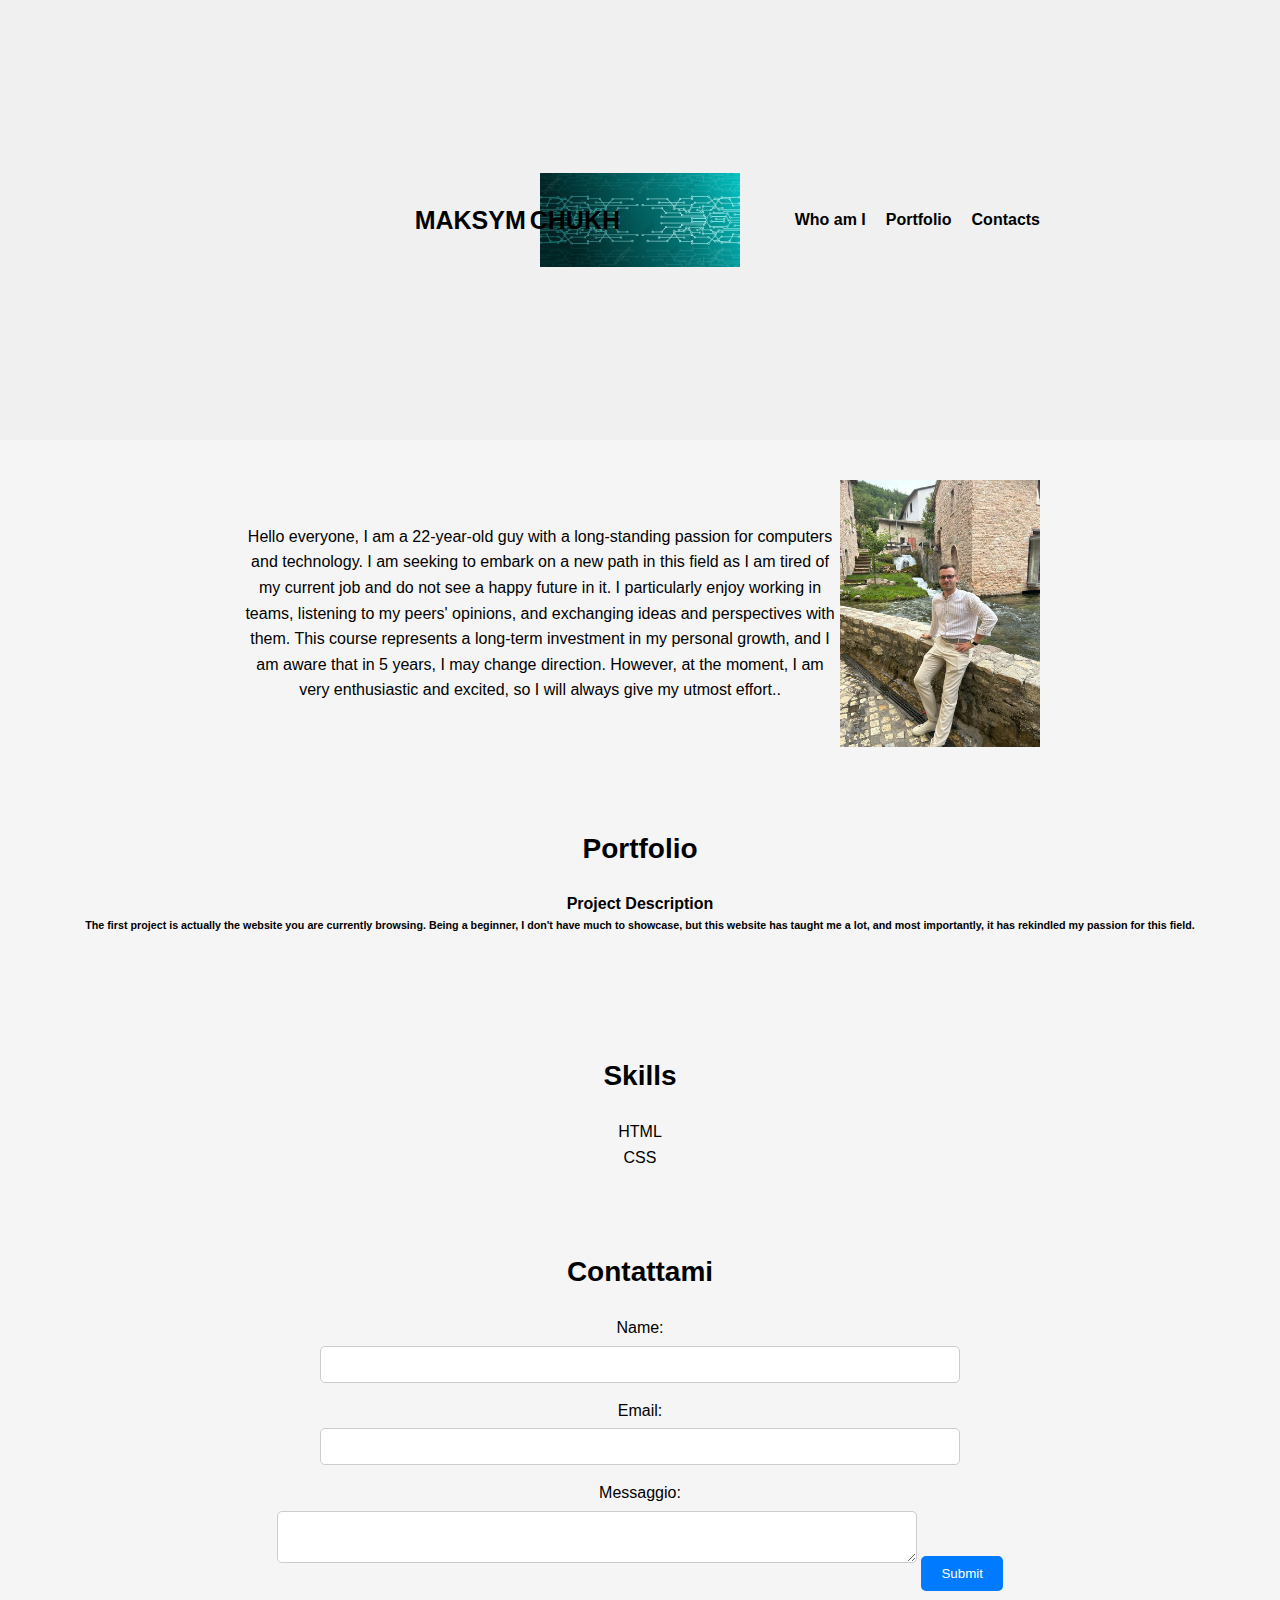
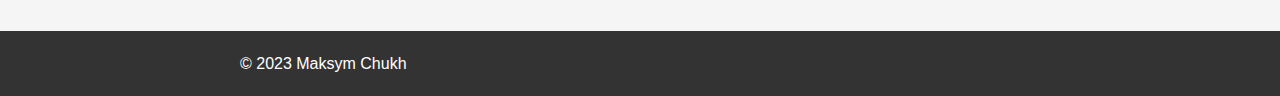
==== index.html @ 8a74eaff "First commit" ====
<!DOCTYPE html>
<html lang="en">

<head>
    <meta charset="UTF-8">
    <meta name="viewport" content="width=device-width, initial-scale=1.0">
    <meta property="og:title" content="Il Mio Sito Personale">
    <meta property="og:description" content="Descrizione breve di chi sono e cosa faccio">
    <meta property="og:image" content="immagine.jpg">
    <meta property="og:url" content="https://www.tuosito.com">
    <title>Maksym Chukh</title>
    <link rel="stylesheet" href="style.css">
</head>

<body>
    <header>
        <nav>
            <div class="container">
               <style>
                    .container {
                        display: flex;
                        align-items: center;
                    }
            
                    .scritta {
                        font-size: 24px;
                        margin: 0 2px; /* Aggiunge uno spazio tra le scritte */
                        transition: transform 0.3s;
                        color: black;
                    }

            
                    .container:hover .scritta:nth-child(1) {
                        transform: translateX(-15px); /* Allontana la prima scritta a sinistra */
                    }
            
                    .container:hover .scritta:nth-child(2) {
                        transform: translateX(15px); /* Allontana la seconda scritta a destra */
                    }
                
                </style>
            <body>
                <div class="container">
                    <div class="scritta"><h1>MAKSYM</h1></div>
                    <div class="scritta"><h1>CHUKH</h1></div>
                </div>
            </body>
                <ul>
                    <li><a href="about">Who am I</a></li>
                    <li><a href="#portfolio">Portfolio</a></li>
                    <li><a href="#contact">Contacts</a></li>
                </ul>
            </div>
        </nav>
     </header>

    <section id="about" class="section">
        <div class="container">
            
            <p>Hello everyone,

                I am a 22-year-old guy with a long-standing passion for computers and technology.
                I am seeking to embark on a new path in this field as I am tired of my current job
                and do not see a happy future in it. I particularly enjoy working in teams, listening
                to my peers' opinions, and exchanging ideas and perspectives with them. This course
                represents a long-term investment in my personal growth, and I am aware that in 5 years,
                I may change direction. However, at the moment, I am very enthusiastic and excited,
                so I will always give my utmost effort..</p>
            <img id="mia-foto" src="assents/img/1242f5a3-43b1-486f-93fe-9b88b34bbaa5.JPG" alt="I am">
        </div>
    </section>

    <section id="portfolio" class="section">
        
            <h2>Portfolio</h2>
            <div class="portfolio-item">
                <link src="https://github.com/MakGhost7" alt="Progetto 1">
                <h4>
                    <p>Project Description</p>
                </h4>
                <h6>
                    <p>The first project is actually the website you are currently browsing.
                        Being a beginner, I don't have much to showcase, but this website has taught me a lot, and most
                        importantly, it has rekindled my passion for this field.</p>
                </h6>
            </div>

        </div>
    </section>

    <section id="skills" class="section">
       
            <h2>Skills</h2>
            <ul>
                <li>HTML</li>
                <li>CSS</li>
            </ul>
        </div>
    </section>

    <section id="contact" class="section">
            <h2>Contattami</h2>
            <form method="POST">
                <label for="name">Name:</label>
                <input type="text" id="name" name="name" required>

                <label for="email">Email:</label>
                <input type="email" id="email" name="email" required>
                
                <label for="message">Messaggio:</label>
                <textarea id="message" name="message" required></textarea>

                <button type="submit">Submit</button>
            </form>
        </div>
    </section>

    <footer>
        <div class="container">
            <p>&copy; 2023 Maksym Chukh</p>
        </div>
    </footer>
</body>

</html>
---- style.css ----
/* Reset dei margini e dei padding */
* {
    margin: 0;
    padding: 0;
    box-sizing: border-box;
}

/* Stile del corpo della pagina */
body {
    font-family: Arial, sans-serif;
    background-color: #f5f5f5;
    line-height: 1.6;
}

/* Stile dell'intestazione */
header {
    background-color: #ffffff;
    color: #fff;
    padding: 200px 0;
    
    
}
header {
    background-image: url('assents/img/7225c2b9d85e80a4bb251a64d6a68561.jpg');
    background-size: 200px; /* Adatta l'immagine per coprire l'intero elemento */
    background-position: center; /* Centra l'immagine nel suo contenitore */
    background-repeat: no-repeat; /* Impedisce la ripetizione dell'immagine */
    background-color: #f0f0f0; /* Colore di sfondo nel caso l'immagine non copra completamente l'elemento */
}


header .container {
    display: flex;
    justify-content: space-between;
    align-items: right;
}

header h1 {
    font-size: 25px;
}

header ul {
    list-style: none;
    display: flex;
}

header ul li {
    margin-right: 20px;
}

header ul li:last-child {
    margin-right: 0;
}

header ul li a {
    text-decoration: none;
    color: #000000;
    font-weight: bold;
}

/* Stile delle sezioni */
.section {
    padding: 40px 0;
    text-align: center;
}

.container {
    max-width: 800px;
    margin: 0 auto;
}

h2 {
    font-size: 28px;
    margin-bottom: 20px;
}


/* Stile del portfolio */
.portfolio-item {
    margin-bottom: 40px;
}

.portfolio-item img {
    max-width: 100%;
    height: auto;
}

/* Stile delle skills */
.skills ul {
    list-style: none;
}

.skills ul li {
    margin-bottom: 10px;
}

/* Stile del form di contatto */
form {
    text-align: center;
}

form label {
    display: block;
    margin-bottom: 5px;
}

form input,
form textarea {
    width: 50%;
    padding: 10px;
    margin-bottom: 15px;
    border: 1px solid #ccc;
    border-radius: 5px;
    
}

form button {
    background-color: #007bff;
    color: #fff;
    border: none;
    padding: 10px 20px;
    border-radius: 5px;
    cursor: pointer;
}

/* Stile del piè di pagina */
footer {
    background-color: #333;
    color: #fff;
    padding: 20px 0;
    text-align: center;
}

/* Stile dei link */
a {
    color: #007bff;
    text-decoration: none;
}

a:hover {
    text-decoration: underline;
}

.textLogo { 
    font-size: 24px;
    font-weight: bold;
    transition: transform 0.3s;
    display: inline-block;
}
  

/* Stile della foto homepage */

#mia-foto {

    width: 200px;
    height: auto;



}
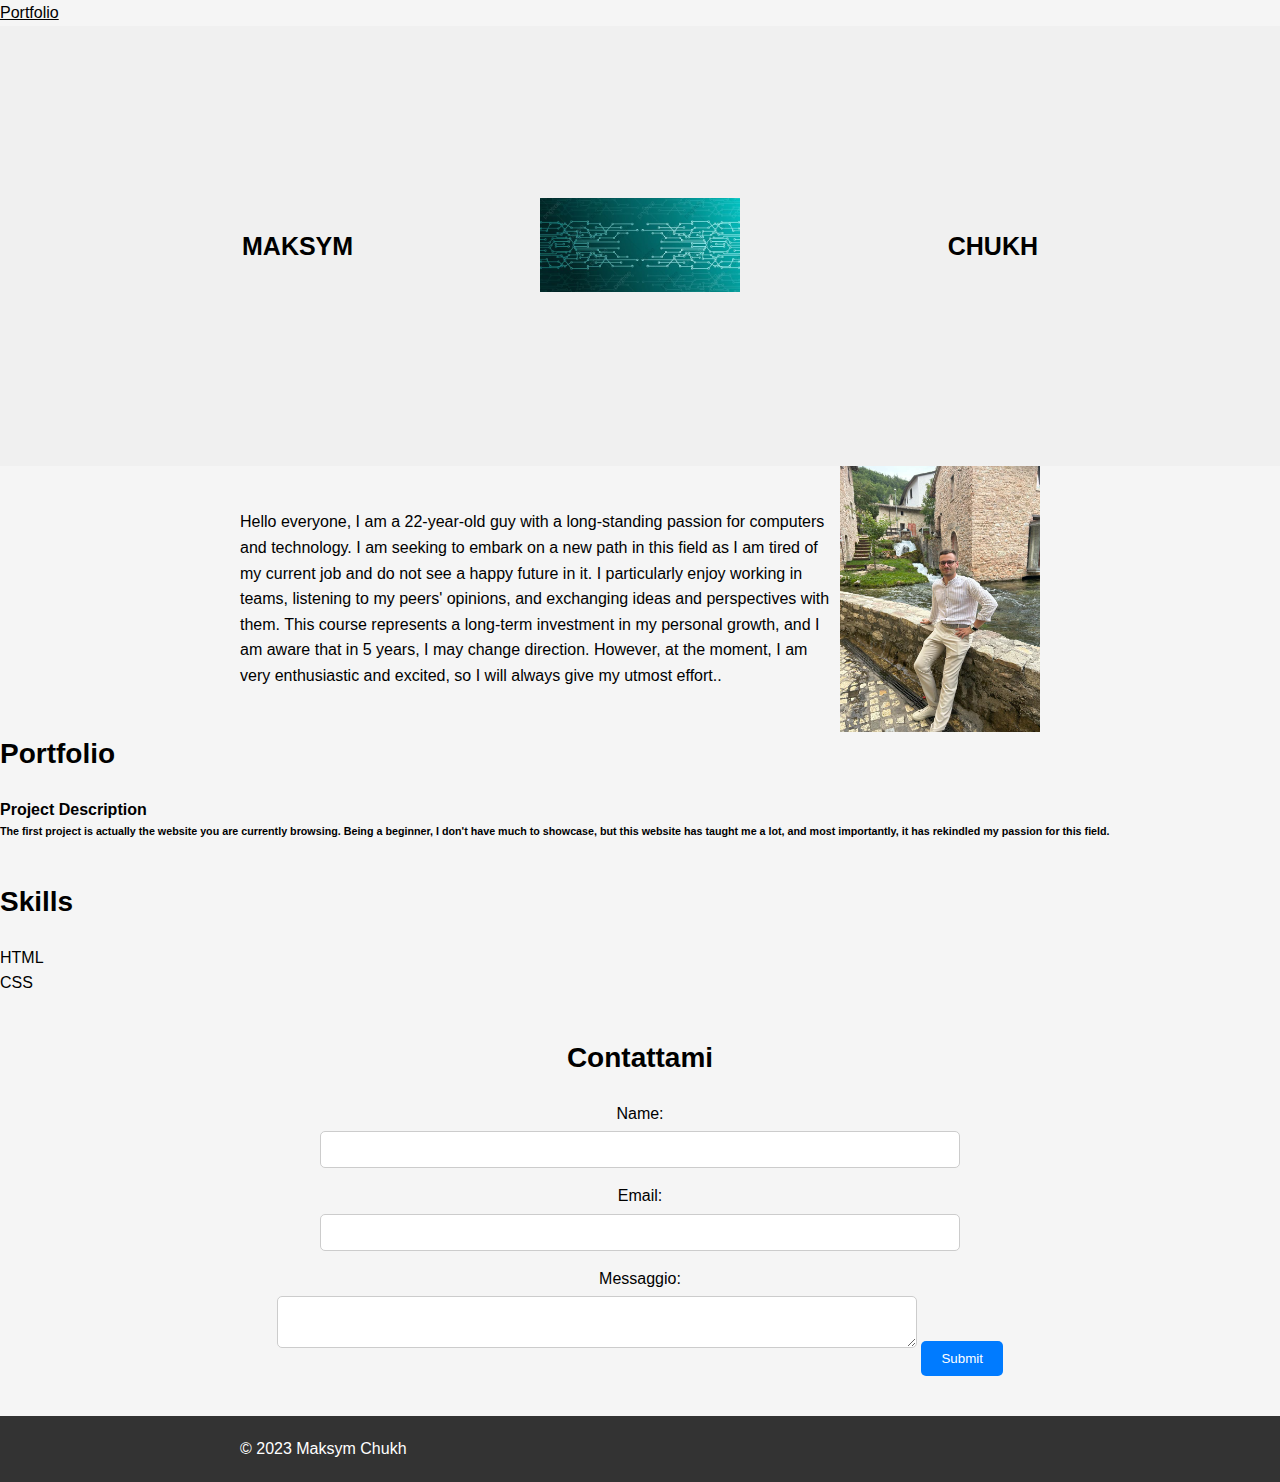
==== commit 04c3a4de: "fixed html" ====
--- a/index.html
+++ b/index.html
@@ -1,5 +1,31 @@
 <!DOCTYPE html>
 <html lang="en">
+
+<!-- TODO list 
+
+    Fare pagina curriculum
+    -mettere curriculum-
+    
+    Cambiare immagine
+    Modificare Immagine Bio
+   
+    
+
+
+
+
+
+
+
+
+
+
+
+    -->
+
+
+
+
 
 <head>
     <meta charset="UTF-8">
@@ -13,107 +39,81 @@
 </head>
 
 <body>
+    <a href="./portfolio/index.html" id="stile-link">Portfolio</a>
     <header>
         <nav>
             <div class="container">
-               <style>
-                    .container {
-                        display: flex;
-                        align-items: center;
-                    }
-            
-                    .scritta {
-                        font-size: 24px;
-                        margin: 0 2px; /* Aggiunge uno spazio tra le scritte */
-                        transition: transform 0.3s;
-                        color: black;
-                    }
-
-            
-                    .container:hover .scritta:nth-child(1) {
-                        transform: translateX(-15px); /* Allontana la prima scritta a sinistra */
-                    }
-            
-                    .container:hover .scritta:nth-child(2) {
-                        transform: translateX(15px); /* Allontana la seconda scritta a destra */
-                    }
-                
-                </style>
-            <body>
-                <div class="container">
-                    <div class="scritta"><h1>MAKSYM</h1></div>
-                    <div class="scritta"><h1>CHUKH</h1></div>
+                <div class="scritta">
+                    <h1>MAKSYM</h1>
                 </div>
-            </body>
-                <ul>
-                    <li><a href="about">Who am I</a></li>
-                    <li><a href="#portfolio">Portfolio</a></li>
-                    <li><a href="#contact">Contacts</a></li>
-                </ul>
+                <div class="scritta">
+                    <h1>CHUKH</h1>
+                </div>
             </div>
         </nav>
-     </header>
+    </header>
 
-    <section id="about" class="section">
-        <div class="container">
-            
-            <p>Hello everyone,
 
-                I am a 22-year-old guy with a long-standing passion for computers and technology.
-                I am seeking to embark on a new path in this field as I am tired of my current job
-                and do not see a happy future in it. I particularly enjoy working in teams, listening
-                to my peers' opinions, and exchanging ideas and perspectives with them. This course
-                represents a long-term investment in my personal growth, and I am aware that in 5 years,
-                I may change direction. However, at the moment, I am very enthusiastic and excited,
-                so I will always give my utmost effort..</p>
-            <img id="mia-foto" src="assents/img/1242f5a3-43b1-486f-93fe-9b88b34bbaa5.JPG" alt="I am">
-        </div>
-    </section>
+    <div class="container">
 
-    <section id="portfolio" class="section">
-        
-            <h2>Portfolio</h2>
-            <div class="portfolio-item">
-                <link src="https://github.com/MakGhost7" alt="Progetto 1">
-                <h4>
-                    <p>Project Description</p>
-                </h4>
-                <h6>
-                    <p>The first project is actually the website you are currently browsing.
-                        Being a beginner, I don't have much to showcase, but this website has taught me a lot, and most
-                        importantly, it has rekindled my passion for this field.</p>
-                </h6>
-            </div>
+        <p>Hello everyone,
 
-        </div>
-    </section>
+            I am a 22-year-old guy with a long-standing passion for computers and technology.
+            I am seeking to embark on a new path in this field as I am tired of my current job
+            and do not see a happy future in it. I particularly enjoy working in teams, listening
+            to my peers' opinions, and exchanging ideas and perspectives with them. This course
+            represents a long-term investment in my personal growth, and I am aware that in 5 years,
+            I may change direction. However, at the moment, I am very enthusiastic and excited,
+            so I will always give my utmost effort..</p>
+        <img id="mia-foto" src="assents/img/1242f5a3-43b1-486f-93fe-9b88b34bbaa5.JPG" alt="I am">
+    </div>
 
-    <section id="skills" class="section">
-       
-            <h2>Skills</h2>
-            <ul>
-                <li>HTML</li>
-                <li>CSS</li>
-            </ul>
-        </div>
-    </section>
 
-    <section id="contact" class="section">
-            <h2>Contattami</h2>
-            <form method="POST">
-                <label for="name">Name:</label>
-                <input type="text" id="name" name="name" required>
 
-                <label for="email">Email:</label>
-                <input type="email" id="email" name="email" required>
-                
-                <label for="message">Messaggio:</label>
-                <textarea id="message" name="message" required></textarea>
 
-                <button type="submit">Submit</button>
-            </form>
-        </div>
-    </section>
+
+    <div class="portfolio-item">
+        <h2>Portfolio</h2>
+        <link src="https://github.com/MakGhost7" alt="Progetto 1">
+        <h4>
+            <p>Project Description</p>
+        </h4>
+        <h6>
+            <p>The first project is actually the website you are currently browsing.
+                Being a beginner, I don't have much to showcase, but this website has taught me a lot, and most
+                importantly, it has rekindled my passion for this field.</p>
+        </h6>
+    </div>
+
+
+
+
+
+    <div>
+        <h2>Skills</h2>
+        <ul>
+            <li>HTML</li>
+            <li>CSS</li>
+        </ul>
+    </div>
+
+
+    <div id="contact" class="section">
+        <h2>Contattami</h2>
+        <form method="POST">
+            <label for="name">Name:</label>
+            <input type="text" id="name" name="name" required>
+
+            <label for="email">Email:</label>
+            <input type="email" id="email" name="email" required>
+
+            <label for="message">Messaggio:</label>
+            <textarea id="message" name="message" required></textarea>
+
+            <button type="submit">Submit</button>
+        </form>
+
+    </div>
 
     <footer>
         <div class="container">
--- a/style.css
+++ b/style.css
@@ -155,10 +155,40 @@
 
     width: 200px;
     height: auto;
+}
 
+/* Animazione scritta titolo */
 
+.container {
+    display: flex;
+    align-items: center;
+}
 
+.scritta {
+    font-size: 24px;
+    margin: 0 2px;
+    /* Aggiunge uno spazio tra le scritte */
+    transition: transform 0.3s;
+    color: black;
 }
 
 
-    +.container:hover .scritta:nth-child(1) {
+    transform: translateX(-15px);
+    /* Allontana la prima scritta a sinistra */
+}
+
+.container:hover .scritta:nth-child(2) {
+    transform: translateX(15px);
+    /* Allontana la seconda scritta a destra */
+}
+    
+/* Stile   */
+
+#stile-link {
+    display: flex;
+    color: black;
+    
+
+
+}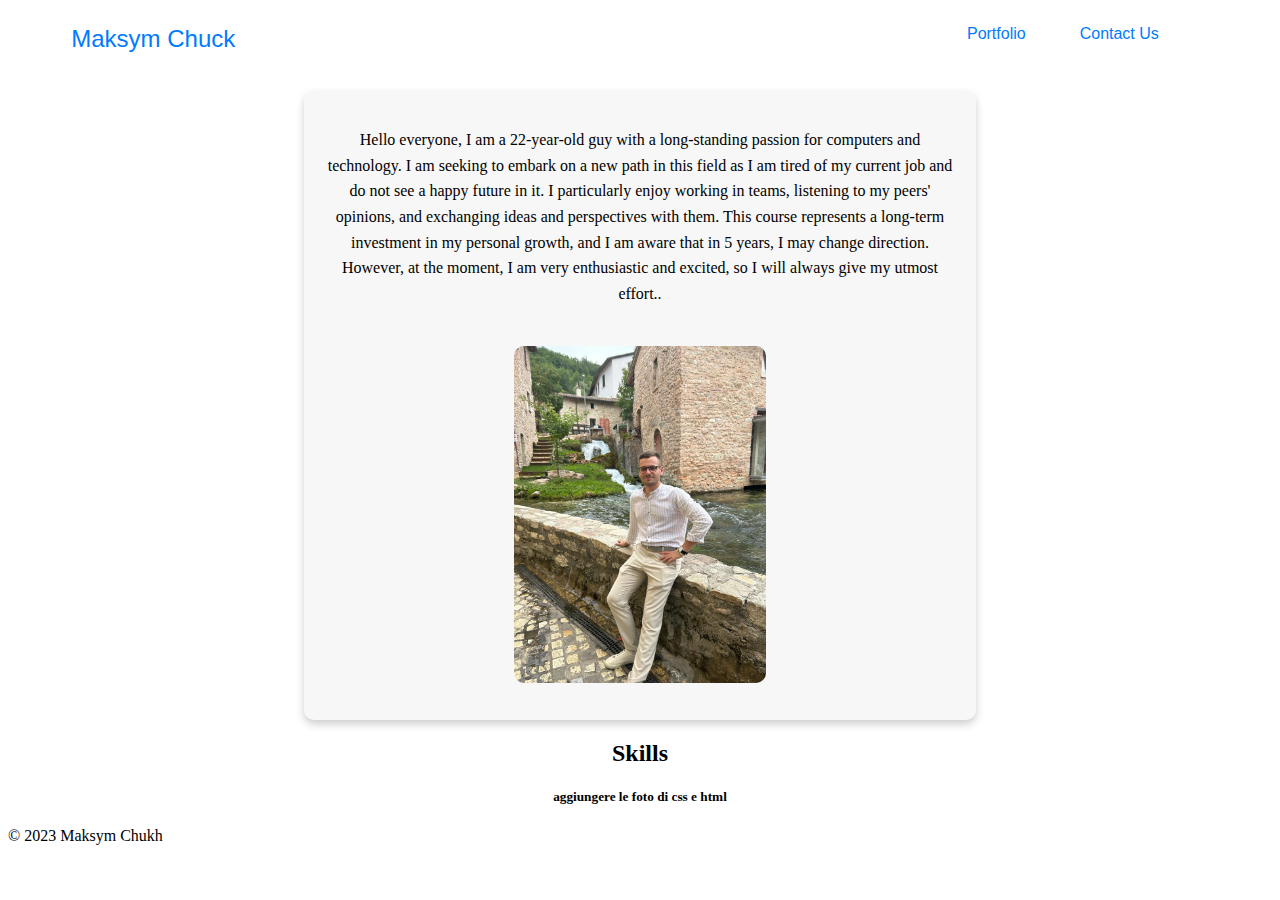
==== commit 46608063: "Refactor website" ====
--- a/index.html
+++ b/index.html
@@ -3,120 +3,71 @@
 
 <!-- TODO list 
 
+    Mettere css in ordine
     Fare pagina curriculum
     -mettere curriculum-
     
     Cambiare immagine
     Modificare Immagine Bio
-   
+
+
+    modificare scritta portfolio
     
 
-
-
-
-
-
-
-
-
-
-
-    -->
-
-
-
-
+-->
 
 <head>
     <meta charset="UTF-8">
     <meta name="viewport" content="width=device-width, initial-scale=1.0">
-    <meta property="og:title" content="Il Mio Sito Personale">
-    <meta property="og:description" content="Descrizione breve di chi sono e cosa faccio">
-    <meta property="og:image" content="immagine.jpg">
-    <meta property="og:url" content="https://www.tuosito.com">
     <title>Maksym Chukh</title>
-    <link rel="stylesheet" href="style.css">
+    <link rel="stylesheet" href="assets/css/style.css">
 </head>
 
 <body>
-    <a href="./portfolio/index.html" id="stile-link">Portfolio</a>
     <header>
         <nav>
-            <div class="container">
-                <div class="scritta">
-                    <h1>MAKSYM</h1>
-                </div>
-                <div class="scritta">
-                    <h1>CHUKH</h1>
-                </div>
+            <div id="navbar-div">
+                <span id="navbar-left">
+                    <a id="logo-name" href="index.html">
+                        <span>
+                            Maksym
+                        </span>
+                        <span>
+                            Chuck
+                        </span>
+                    </a>
+                </span>
+                <span id="navbar-right">
+                    <a href="portfolio.html">Portfolio</a>
+                    <a href="contact_us.html">Contact Us</a>
+                </span>
             </div>
         </nav>
     </header>
 
-
-    <div class="container">
-
-        <p>Hello everyone,
-
+    <div id="my-biografy">
+        <p>
+            Hello everyone,
             I am a 22-year-old guy with a long-standing passion for computers and technology.
             I am seeking to embark on a new path in this field as I am tired of my current job
             and do not see a happy future in it. I particularly enjoy working in teams, listening
             to my peers' opinions, and exchanging ideas and perspectives with them. This course
             represents a long-term investment in my personal growth, and I am aware that in 5 years,
             I may change direction. However, at the moment, I am very enthusiastic and excited,
-            so I will always give my utmost effort..</p>
-        <img id="mia-foto" src="assents/img/1242f5a3-43b1-486f-93fe-9b88b34bbaa5.JPG" alt="I am">
+            so I will always give my utmost effort..
+        </p>
+
+        <img id="my-photo" src="assets/img/1242f5a3-43b1-486f-93fe-9b88b34bbaa5.JPG" alt="Picture of me">
     </div>
 
 
-
-
-
-    <div class="portfolio-item">
-        <h2>Portfolio</h2>
-        <link src="https://github.com/MakGhost7" alt="Progetto 1">
-        <h4>
-            <p>Project Description</p>
-        </h4>
-        <h6>
-            <p>The first project is actually the website you are currently browsing.
-                Being a beginner, I don't have much to showcase, but this website has taught me a lot, and most
-                importantly, it has rekindled my passion for this field.</p>
-        </h6>
-    </div>
-
-
-
-
-
-    <div>
+    <div id="my-skills">
         <h2>Skills</h2>
-        <ul>
-            <li>HTML</li>
-            <li>CSS</li>
-        </ul>
-    </div>
-
-
-    <div id="contact" class="section">
-        <h2>Contattami</h2>
-        <form method="POST">
-            <label for="name">Name:</label>
-            <input type="text" id="name" name="name" required>
-
-            <label for="email">Email:</label>
-            <input type="email" id="email" name="email" required>
-
-            <label for="message">Messaggio:</label>
-            <textarea id="message" name="message" required></textarea>
-
-            <button type="submit">Submit</button>
-        </form>
-
+        <h5>aggiungere le foto di css e html</h5>
     </div>
 
     <footer>
-        <div class="container">
+        <div>
             <p>&copy; 2023 Maksym Chukh</p>
         </div>
     </footer>
--- a/assets/css/style.css
+++ b/assets/css/style.css
@@ -0,0 +1,125 @@
+body {
+    overflow-y: scroll;
+    scrollbar-width: none;
+    /* Per Firefox */
+    -ms-overflow-style: none;
+    /* Per Internet Explorer/Edge */
+}
+
+body::-webkit-scrollbar {
+    display: none;
+    /* Nasconde la barra di scorrimento per Chrome e Safari */
+}
+
+/*NAVBAR*/
+
+#navbar-div {
+    margin-top: 2%;
+}
+
+/* LOGO */
+#logo-name {
+    display: inline-block;
+    position: relative;
+    font-size: 24px;
+    text-decoration: none;
+    color: #007bff;
+    transition: all 0.5s;
+    margin-left: 5%;
+    /* Aggiunge una transizione lenta su tutte le proprietà */
+}
+
+#logo-name span:first-child {
+    display: inline-block;
+    transform: translateX(0);
+    /* Inizialmente, entrambi i span sono sovrapposti */
+    transition: transform 0.5s;
+    /* Aggiunge una transizione lenta solo alla trasformazione X */
+}
+
+#logo-name:hover span:first-child {
+    transform: translateX(-50%);
+    /* Sposta il primo span a sinistra per separarlo dal secondo span */
+}
+
+#logo-name span:last-child {
+    display: inline-block;
+    transform: translateX(0);
+    /* Inizialmente, entrambi i span sono sovrapposti */
+    transition: transform 0.5s;
+    /* Aggiunge una transizione lenta solo alla trasformazione X */
+}
+
+#logo-name:hover span:last-child {
+    transform: translateX(50%);
+    /* Sposta il secondo span a destra per separarlo dal primo span */
+}
+
+/* STILE FONT NAVBAR */
+
+a {
+    font-family: "Nome del tuo font", sans-serif;
+    color: #007bff;
+    /* Cambia il colore azzurro in uno a tua scelta */
+    text-decoration: none;
+    /* Rimuovi il sottolineato */
+}
+
+/* PORTFOLIO */
+#navbar-right {
+    float: right;
+    margin-right: 5%;
+}
+
+#navbar-right a {
+    margin-right: 50px;
+    /* Aggiungi spazio di 20 pixel tra i link */
+}
+
+
+/* BIOGRAFY */
+#my-biografy {
+    background-color: #f7f7f7;
+    /* Sfondo grigio chiaro */
+    padding: 20px;
+    /* Spazio intorno al contenuto */
+    border-radius: 10px;
+    /* Bordo arrotondato */
+    box-shadow: 0 4px 8px rgba(0, 0, 0, 0.2);
+    /* Ombra leggera */
+    max-width: 50%;
+    /* Allinea al centro della pagina */
+    text-align: center;
+    /* Giustifica il testo */
+    margin-left: auto;
+    margin-right: auto;
+    margin-top: 3%;
+}
+
+#my-biografy p {
+    font-size: 16px;
+    /* Dimensione del testo */
+    line-height: 1.6;
+    /* Spaziatura tra le righe */
+    margin-bottom: 20px;
+    /* Spazio tra i paragrafi */
+}
+
+#my-biografy img {
+    max-width: 100%;
+    /* Assicura che l'immagine non superi la larghezza del div */
+    border-radius: 10px;
+    /* Bordo arrotondato per l'immagine */
+    margin-top: 20px;
+    /* Spazio sopra l'immagine */
+}
+
+#my-photo {
+    width: 40%;
+    height: auto;
+    margin-bottom: 2%;
+}
+
+#my-skills {
+    text-align: center;
+}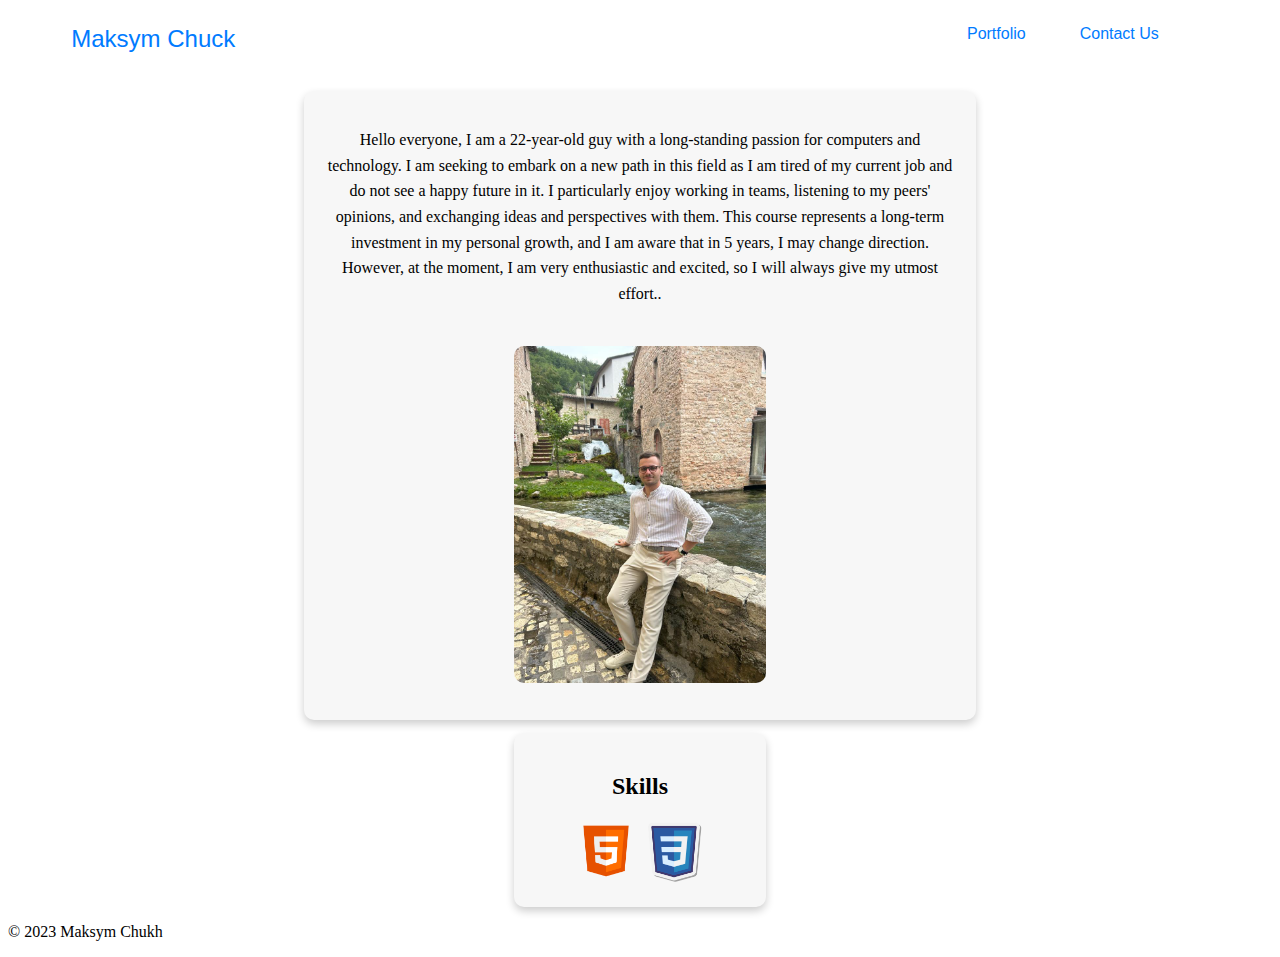
==== commit d2a8115a: "fix bug" ====
--- a/index.html
+++ b/index.html
@@ -9,6 +9,7 @@
     
     Cambiare immagine
     Modificare Immagine Bio
+    Modificare bene, e aagiungere a tutte le pagine footer
 
 
     modificare scritta portfolio
@@ -57,14 +58,17 @@
             so I will always give my utmost effort..
         </p>
 
-        <img id="my-photo" src="assets/img/1242f5a3-43b1-486f-93fe-9b88b34bbaa5.JPG" alt="Picture of me">
+        <img id="my-photo" src="assets/img/Me.JPG" alt="Picture of me">
     </div>
 
 
     <div id="my-skills">
         <h2>Skills</h2>
-        <h5>aggiungere le foto di css e html</h5>
+        <img src="./assets/img/html-logo.png" alt="Icona del logo html">
+        <img src="./assets/img/css-logo.png" alt="Icona del logo css">
     </div>
+
+
 
     <footer>
         <div>
--- a/assets/css/style.css
+++ b/assets/css/style.css
@@ -120,6 +120,93 @@
     margin-bottom: 2%;
 }
 
+/* STILE SCRITTA "SKILSS" */
+
 #my-skills {
-    text-align: center;
-}+    background-color: #f7f7f7;
+    /* Sfondo grigio chiaro */
+    padding: 20px;
+    /* Spazio intorno al contenuto */
+    border-radius: 10px;
+    /* Bordo arrotondato */
+    box-shadow: 0 4px 8px rgba(0, 0, 0, 0.2);
+    /* Ombra leggera */
+    display:flexbox;
+    /* Imposta il riquadro come inline-block */
+    text-align: center;
+    /* Giustifica il testo */
+    margin-left: 40%;
+    margin-right: 40%;
+    margin-top: 1%;
+}
+
+
+/* HTML LOGO CSS LOGO */
+
+#my-skills img  {
+
+    width: 30%;
+    height: auto;
+    
+}
+
+/* STYLE CONTANCT PAGE */
+
+#contancts {
+    text-align: center;
+    max-width: 40%;
+    margin: 0 10%;
+}
+
+#contancts h2 {
+    font-size: 200%;
+    color: #333;
+}
+
+form {
+    padding: 10%;
+    background-color: #f5f5f5;
+    border-radius: 40px;
+}
+
+label {
+    display: block;
+    margin-bottom: 1%;
+    font-weight: bold;
+    margin-top: 2%;
+}
+
+input[type="text"],
+input[type="email"],
+textarea {
+    width: 100%;
+    padding: 10px;
+    margin-bottom: 10px;
+    border: 1px solid #ccc;
+    border-radius: 5px;
+}
+
+button[type="submit"] {
+    background-color: #007bff;
+    color: #fff;
+    padding: 10px 20px;
+    border: none;
+    border-radius: 5px;
+    cursor: pointer;
+    font-weight: bold;
+}
+
+button[type="submit"]:hover {
+    background-color: #0056b3;
+}
+
+#my-contacts {
+
+    text-align: center;
+    max-width: 40%;
+    margin: 0 10%;
+}
+
+
+
+
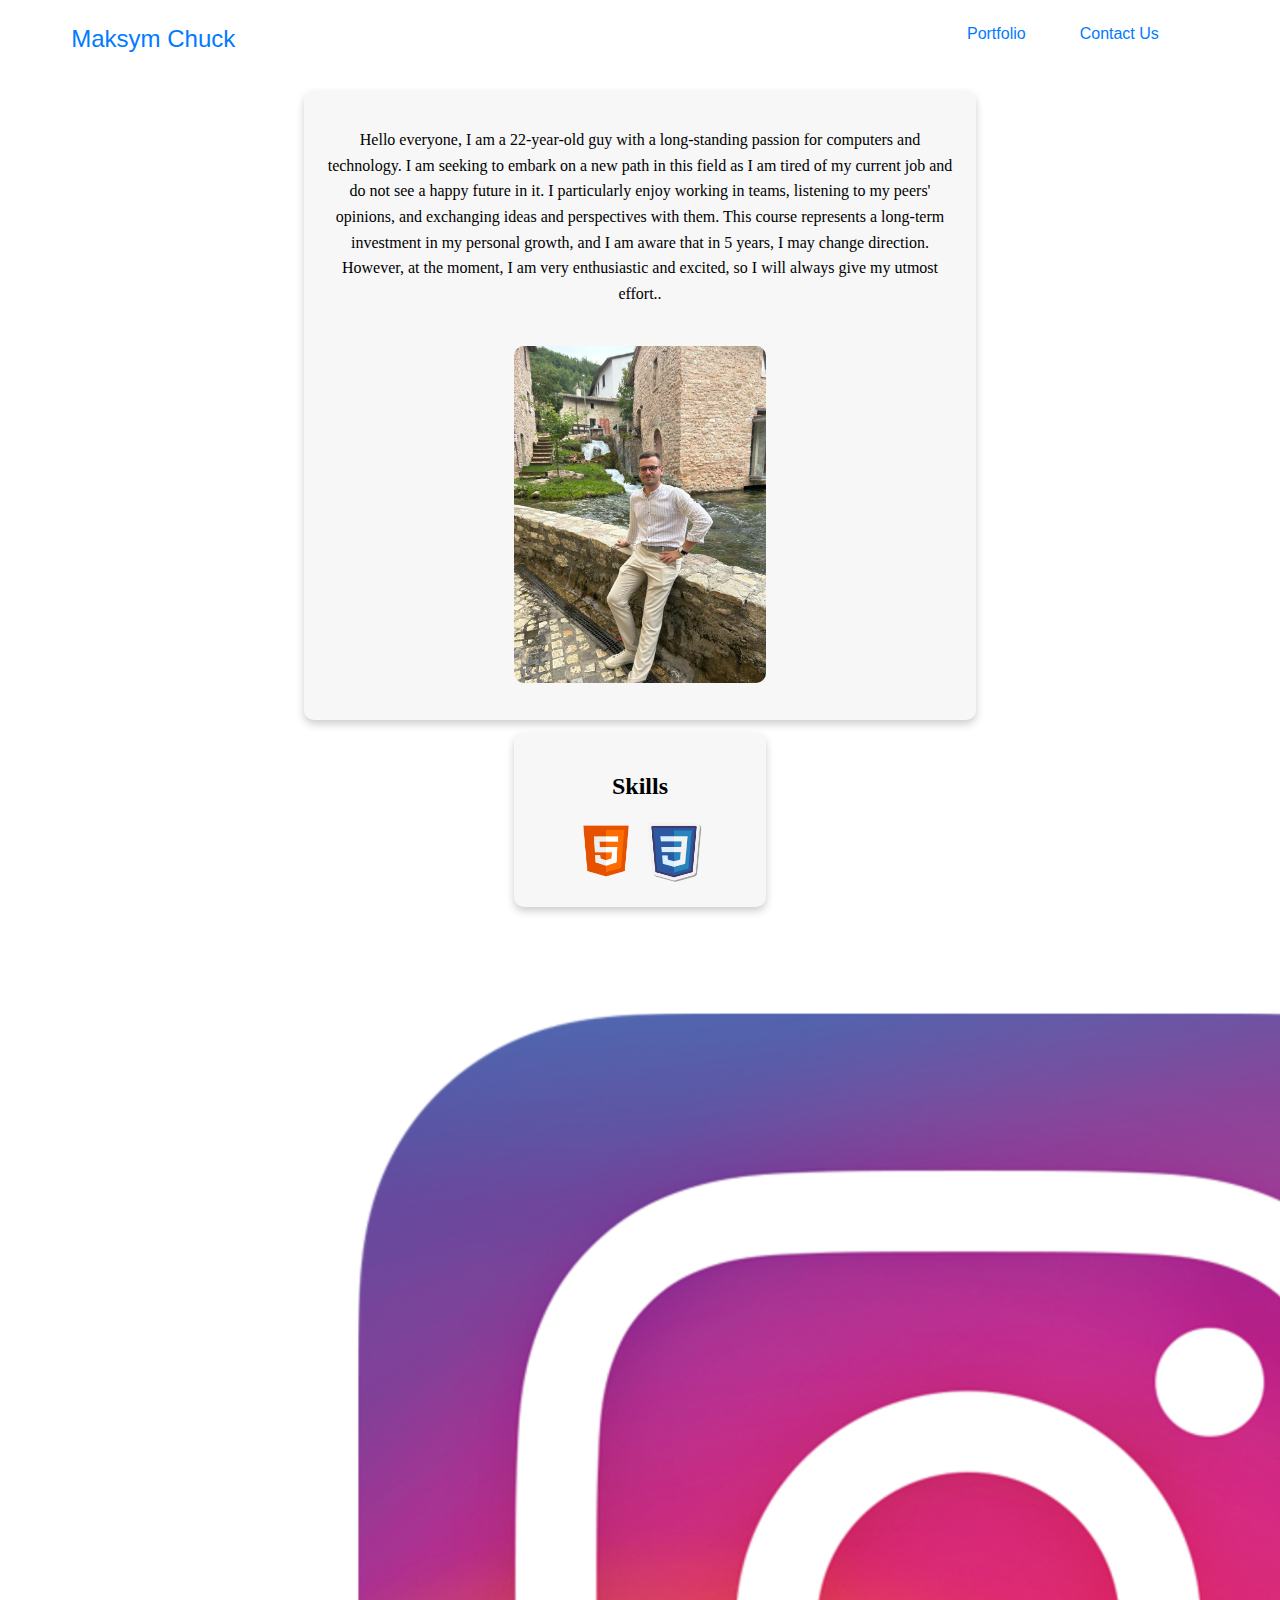
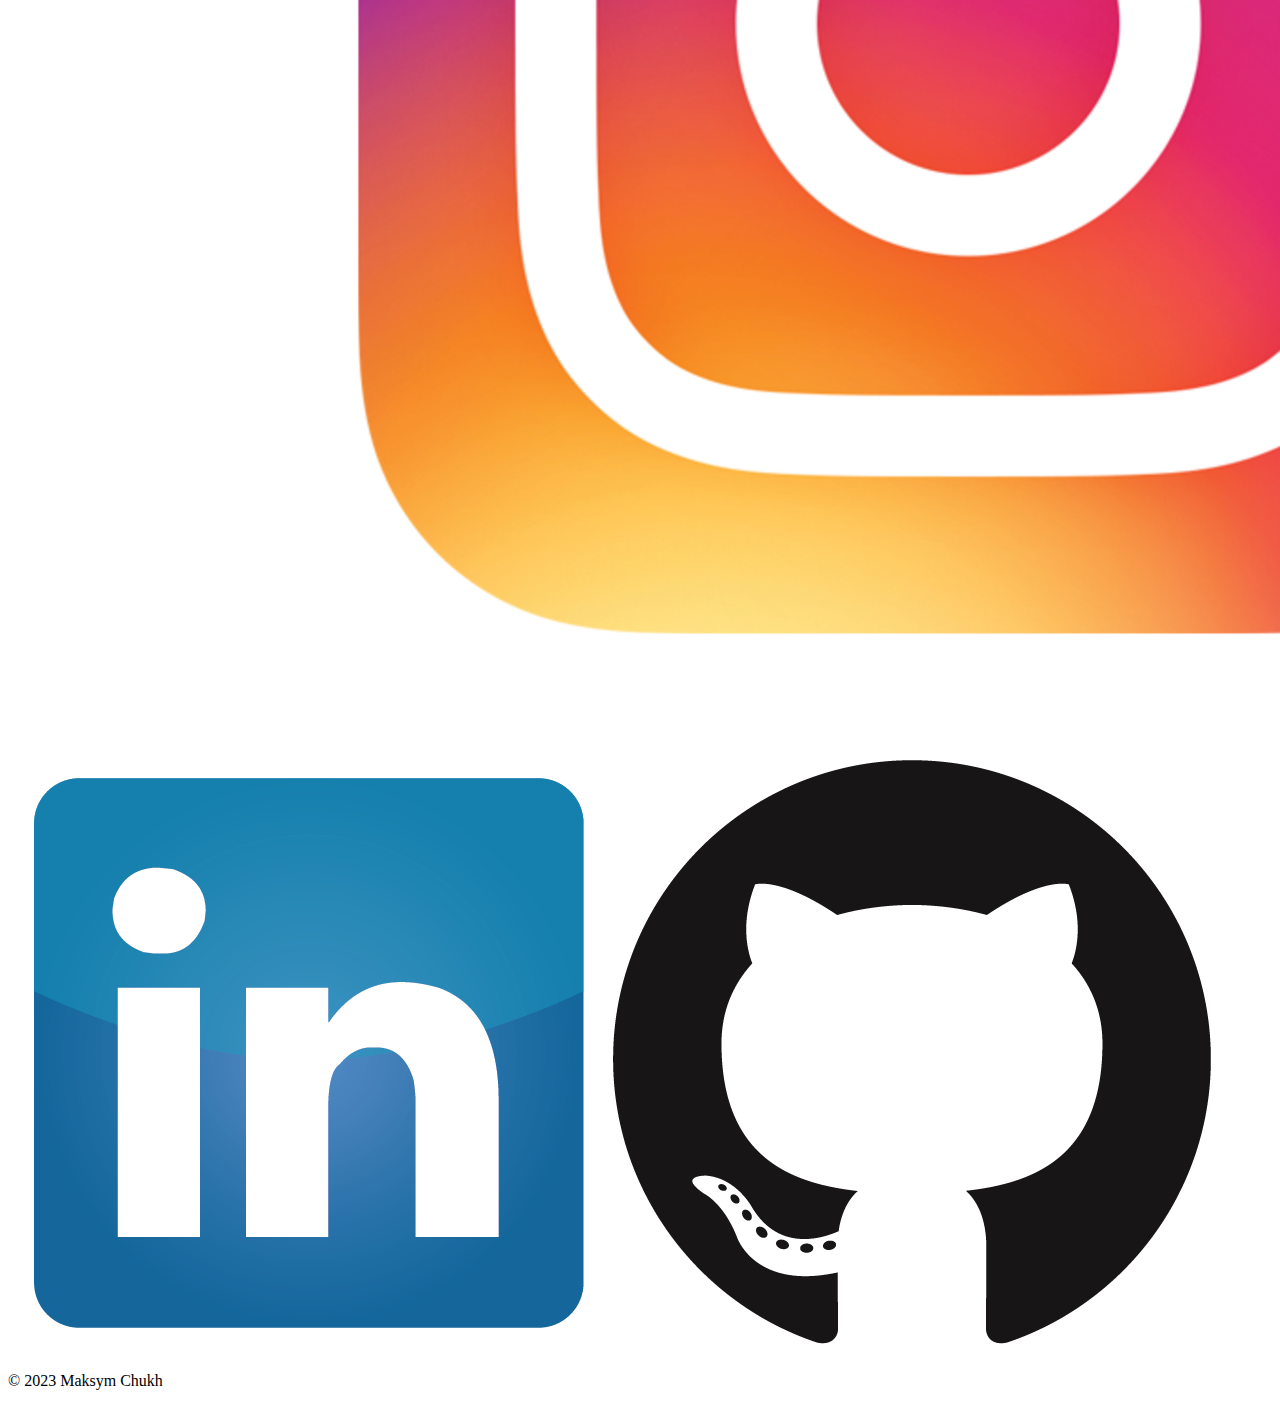
==== commit 6edf7034: "Update pre-alpha" ====
--- a/index.html
+++ b/index.html
@@ -3,18 +3,17 @@
 
 <!-- TODO list 
 
-    Mettere css in ordine
-    Fare pagina curriculum
-    -mettere curriculum-
+   
+   
     
-    Cambiare immagine
-    Modificare Immagine Bio
     Modificare bene, e aagiungere a tutte le pagine footer
+    Link ai tuoi lavori se disponibili
+    Link al tuo GitHub
 
 
-    modificare scritta portfolio
+
     
-
+    caricare tutto su github
 -->
 
 <head>
@@ -24,7 +23,7 @@
     <link rel="stylesheet" href="assets/css/style.css">
 </head>
 
-<body>
+<body id="background">
     <header>
         <nav>
             <div id="navbar-div">
@@ -71,9 +70,14 @@
 
 
     <footer>
-        <div>
-            <p>&copy; 2023 Maksym Chukh</p>
-        </div>
+        <div class="social-icons">
+                <a href="https://www.instagram.com/mxssimoo_/"><img src="./assets/img/instagram-logo.png" alt="Instagram Logo"></a>
+                <a href="https://www.linkedin.com/public-profile/settings?trk=d_flagship3_profile__public_profile"><img src="./assets/img/linkedin-logo.png" alt="LinkedIn Logo"></a>
+                <a href="https://github.com/MakGhost7"><img src="./assets/img/github-logo.png" alt="GitHub Logo"></a>
+            </div>
+            <div>
+                <p id="MK">&copy; 2023 Maksym Chukh</p>
+            </div>
     </footer>
 </body>
 
